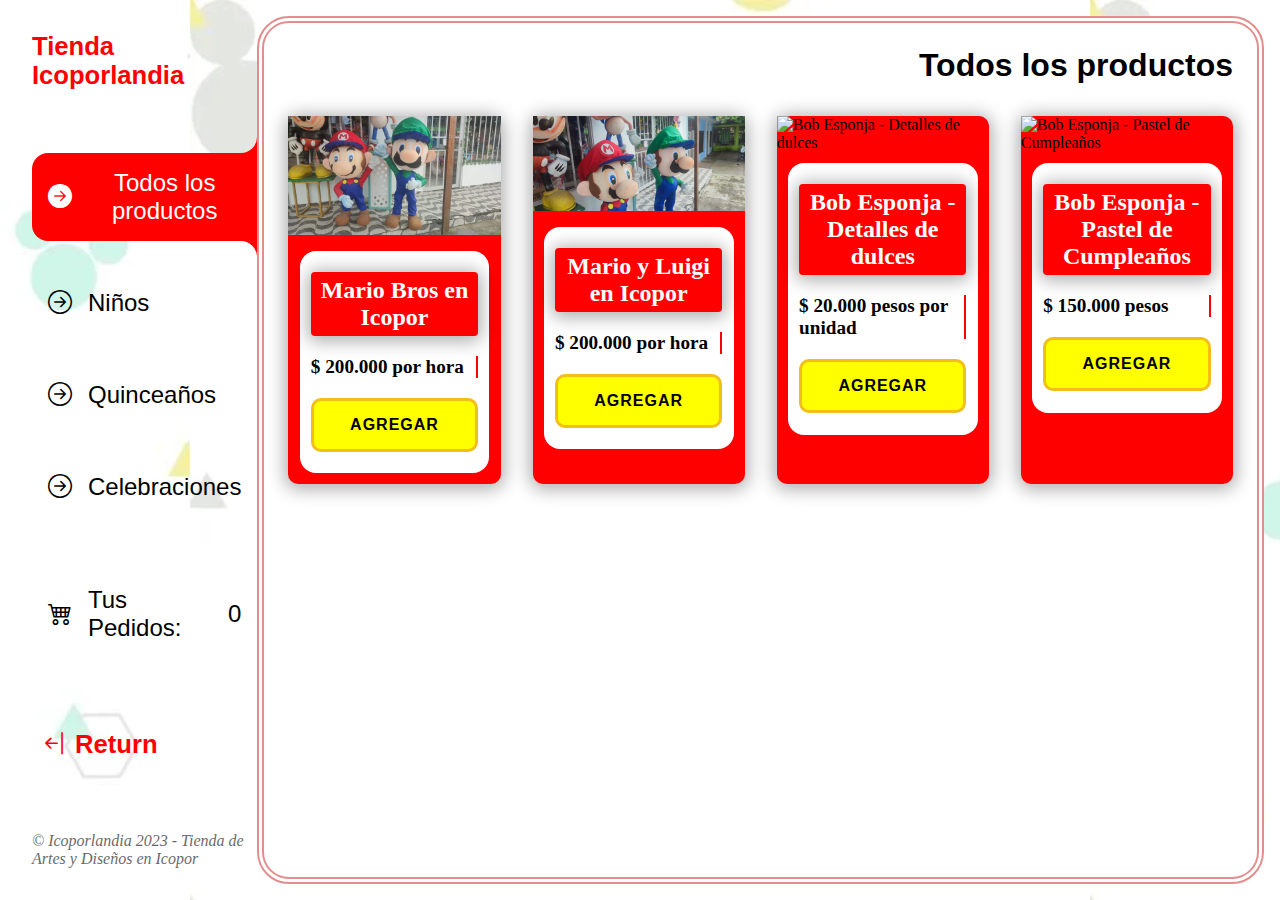
==== shop.html @ 3a155b78 "Init git and add project's files" ====
<!DOCTYPE html>
<html lang="en">
<head>
    <meta charset="UTF-8">
    <meta name="viewport" content="width=device-width, initial-scale=1.0">
    <title>Tienda de Icoporlandia</title>
    <link type="image/png" sizes="32x32" rel="icon" href="./assets/icons8-animation-32.png">
    <link rel="stylesheet" href="https://cdn.jsdelivr.net/npm/bootstrap-icons@1.10.5/font/bootstrap-icons.css">
    <link rel="stylesheet" href="./CSS/shop.css">
</head>
<body>


    <div class="wrapper">

        <aside>

            <header>
                
                <h2 class="logo">Tienda Icoporlandia</h2>
               
            </header>

            <nav>
                <ul class="menu">

                    <li>
                        <button class="btn-menu btn-category actived"> <i class="bi bi-arrow-right-circle-fill"></i> Todos los productos</button>
                    </li>

                    <li>
                        <button class="btn-menu btn-category"> <i class="bi bi-arrow-right-circle"></i> Niños</button>
                    </li> 

                    <!-- podemos que dentro de niños ya se dividan en las categorías correspondientes, por ejemplo Últimos diseños, Disney, Peliculas, Diseños Creativos
                    Tématicas -->

                    <li>
                        <button class="btn-menu btn-category"> <i class="bi bi-arrow-right-circle"></i> Quinceaños</button>
                    </li>

                    <li>
                        <button class="btn-menu btn-category"> <i class="bi bi-arrow-right-circle"></i> Celebraciones</button>
                    </li>

                    <li>
                        <a href="./mini-cart.html" class="btn-menu boton-minicart"> <i class="bi bi-cart4"></i> Tus Pedidos: <span class="count_number">0</span></a>
                    </li>
                </ul>
            </nav>
                
            <a href="./index.html"  class="return mb-2"><i class="bi bi-arrow-bar-left"></i> Return</a>
            

            <footer>

                <p class="text-footer"> &copy; Icoporlandia 2023 - Tienda de Artes y Diseños en Icopor </p>

            </footer>

        </aside>

        <main>

            <h2 class="title-begin">Todos los productos</h2>

            <!-- productos -->

                <div id="container-product" class="container-products">

                    <!-- This section will be fill with JavaScript -->

                </div>

            </div>
            
        </main>

    </div>

    <script src="./JS/mini-cart.js"></script>

    
</body>
</html>
---- CSS/shop.css ----
:root {
    /* color Mickey */
    --first-color: #f00;
    --color-white: #fff;
    --color-black: #000;

    /* font family */
    --family-conforta: 'Comfortaa', cursive;
    --family-halant: 'Halant', serif;
    --family-russo: 'Russo One', sans-serif;
    --family-montserrat: 'Montserrat', sans-serif;
    --family-roboto: 'Roboto', sans-serif;
}

* {
    margin: 0;
    padding: 0;
    box-sizing: border-box;
}

a {
    text-decoration: none;
}

ul li {
    list-style: none;
}

button {
    cursor: pointer;
}

.wrapper {
    display: grid;
    grid-template-columns: 1fr 4fr;
    background-image: url("../assets/images_design/background-mik.webp");
    background-position: center;
    background-size: contain;
}

aside {
    padding: 2rem;
    padding-right: 0;
    position: sticky;
    top: 0;
    height: 100vh;
    display: flex;
    flex-direction: column;
    justify-content: space-between;
}

.logo {
    font-weight: bolder;
    font-family: var(--family-russo);
    font-size: 1.6rem;
    color: var(--first-color);
}

.text-footer {
    font-family: var(--family-halant);
    font-size: medium;
    font-style: italic;
    opacity: 0.6;
}

main {
    background-color: var(--color-white);
    margin: 1rem;
    margin-left: 0;
    padding: 1.5rem;
    border-radius: 2rem;
    border: 7px double #e28e8e;
}

.title-begin {
    margin-bottom: 2rem;
    font-family: var(--family-russo);
    font-size: 2rem;
    text-align: end;
    font-weight: bolder;
}

.container-products {
    display: grid;
    grid-template-columns: repeat(4, 1fr);
    gap: 2rem;
}

.product {
    max-width: 300px;
    background-color: #f00;
    border-radius: 10px;
    box-shadow: 0 2px 18px 3px #0005;
}

.product-img {
    width: 100%;
    max-height: 300px;
    object-fit: cover;
}

.product-details {
    background-color: var(--color-white);
    margin: .7rem;
    padding: .7rem;
    border-radius: 1rem;
    display: flex;
    flex-direction: column;
}

.product-details > :is(h2, p, button) {
    margin: 10px 0;
}

.product-details  h2 {
    color: var(--color-white);
    border-radius: 4px;
    text-align: center;
    padding: 5px;
}

.product-details p {
    font-weight: bold;
    font-size: 1.2em;
    border-right: 2px solid #f00;
}

.product-details p::before {
    content: "$ ";
}

.product-details button {
    border: none;
    background-color: yellow;
    padding: 15px;
    border-radius: 10px;
    font-size: 1em;
    font-weight: bold;
    font-family: var(--family-montserrat);
    letter-spacing: 1px;
    border: 3px solid rgba(235, 156, 39, 0.644);
    text-transform: uppercase;
    transition: all 200ms ease;
}

.product-details button:hover {
    border: 3px solid #000;
    background-color: var(--color-white);
    color: #000;
}

.menu {
    display: flex;
    flex-direction: column;
    gap: 2rem;
}

.menu a {
    text-decoration: none;
}

.btn-menu.actived {
    background-color: red;
    color: #fff;
    width: 100%;
    border-top-left-radius: 1rem;
    border-bottom-left-radius: 1rem;
    position: relative;
}

.btn-menu {
    background: transparent;
    border: none;
    color: var(--color-black);
    font-size: 1.5rem;
    cursor: pointer;
    font-family: var(--family-montserrat);
    display: flex;
    align-items: center;
    gap: 1rem;
    padding: 1rem;
}

.boton-minicart {
    margin-top: 1.3rem;
}

/* btn-return home */

.return {
    font-weight: bolder;
    font-family: var(--family-russo);
    font-size: 1.6rem;
    color: var(--first-color);
    padding: 10px;
}

.btn-menu.actived::before {
    content: "";
    position: absolute;
    width: 1rem;
    height: 2rem;
    bottom: 100%;
    right: 0;
    border-bottom-right-radius: 1rem;
    box-shadow: 0 1rem 0 red;
}

.btn-menu.actived::after {
    content: "";
    position: absolute;
    width: 1rem;
    height: 2rem;
    top: 100%;
    right: 0;
    border-top-right-radius: 1rem;
    box-shadow: 0 -1rem 0 red;
}

/* CART */

.container-cart {
    display: flex;
    flex-direction: column;
    gap: 1.5rem;
}

.container-cart-empty {
    color: #c25454;
    font-family: var(--family-russo);
    font-size: 2rem;
    border-left: 10px solid var(--first-color);
    box-shadow: 0 0 20px 2px #0002;
    border-radius: 10px;
    padding-left: 10px;
    background: linear-gradient(rgba(255, 255, 255, 0.8), rgba(255, 255, 255, 0.2), rgba(255, 255, 255, 0.9)), url("../assets/images_design/mk-bg.jpg");
    background-position: top center;
    font-weight: bolder;
}

.products-cart {
    display: flex;
    flex-direction: column;
    gap: 1rem;
}

.cart-join-details {
    display: flex;
    justify-content: space-evenly;
    align-items: center;
    background-color: #fdd5d594;
    border-radius: 5px;
    color: #000;
    font-family: var(--family-montserrat);
    padding: 7px 0 0 0;
}

.cart-product-img {
    width: 20%;
    border-top-left-radius: 10px;
    border-top-right-radius: 10px;
}

.cart-join-details small {
    font-size: 0.65rem;
    text-align: center;
}

.cart-join-details p {
    text-align: center;
}

.delete-product {
    border: 0;
    color: var(--first-color);
    font-size: 2.1em;
    cursor: pointer;
}

.minicart-actions {
    display: flex;
    justify-content: space-between;
}

.minicart-actions-delete, .minicart-actions-total {
    border: 0;
    background-color:#ffd2d2;
    text-transform: uppercase;
    padding: 1rem;
    border-radius: 10px;
    color: var(--color-black);
    font-weight: bolder;
}

.minicart-actions-right, .minicart-actions-total {
    display: flex;
}

.minicart-actions-total {
    border-top-right-radius: 0;
    border-bottom-right-radius: 0;
    gap: 1rem;
}


.minicart-actions-buy {
    border: 0;
    background-color:#c25454;
    text-transform: uppercase;
    padding: 1rem;
    border-radius: 10px;
    color: var(--color-white);
    font-weight: bolder;
    border-top-left-radius: 0;
    border-bottom-left-radius: 0;
}

.thanks {
    font-family: var(--family-halant);
    text-align: end;
    font-size: 1.5rem;
    margin-top: 10px;
    opacity: 0.5;
}

.disabled {
    display: none;
}
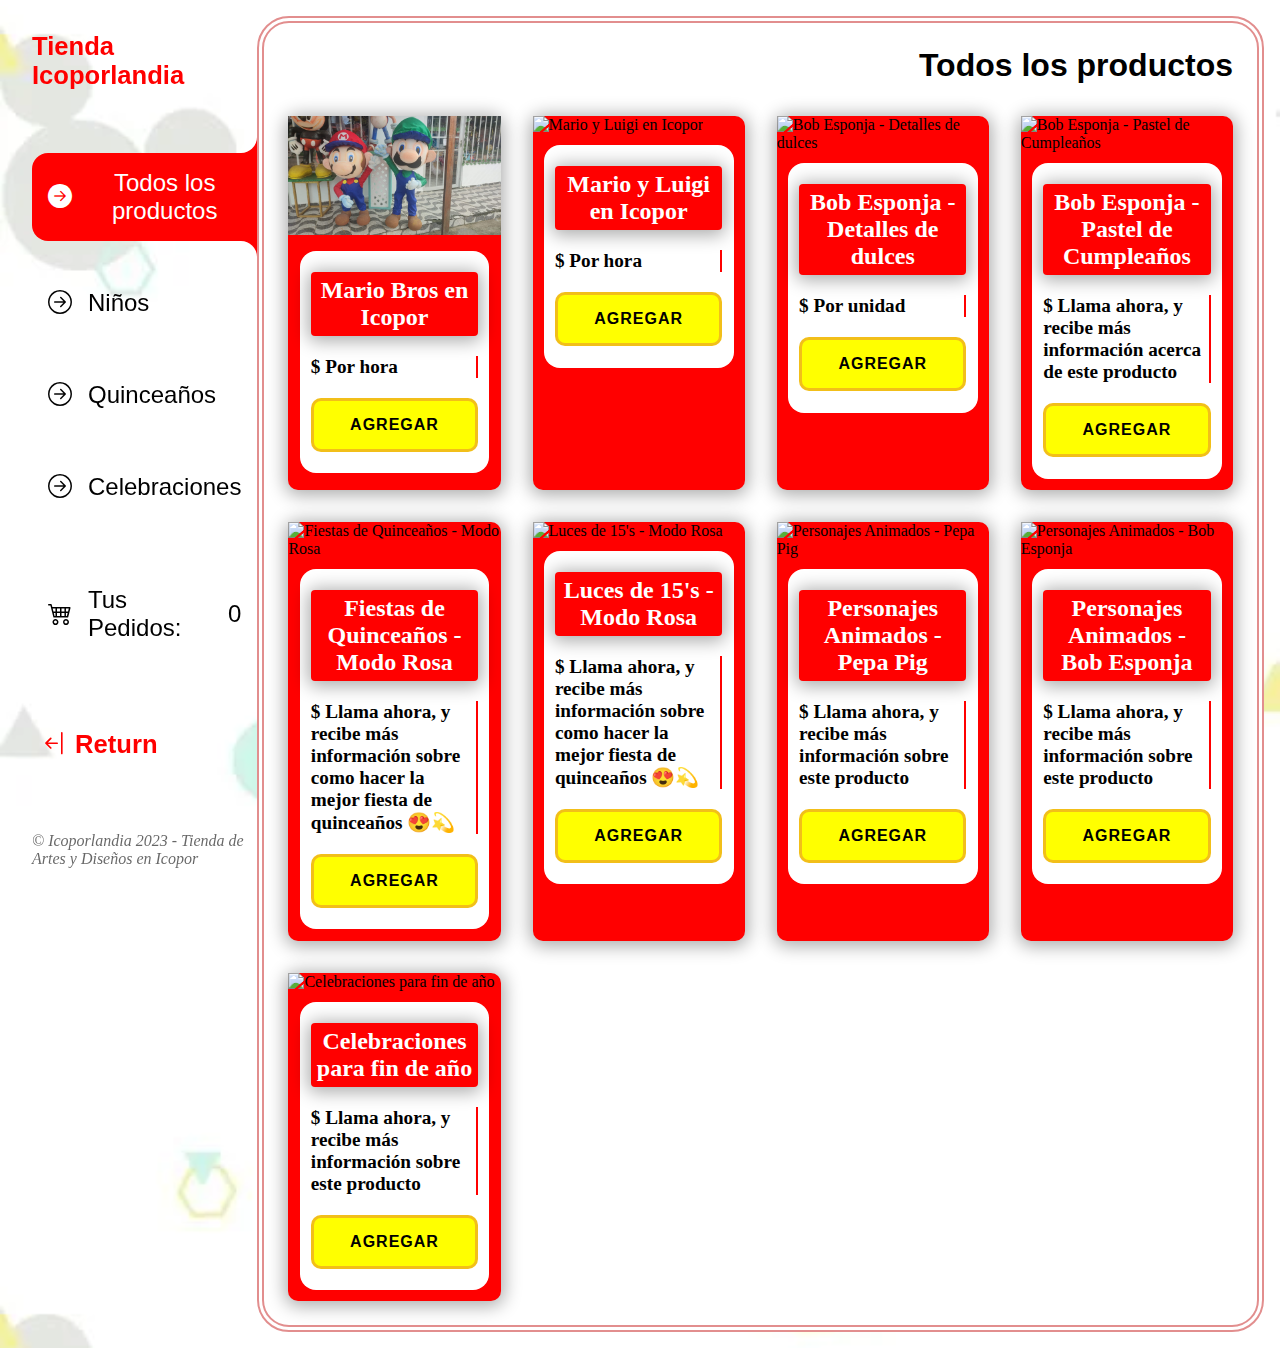
==== commit 5a2e803b: "funcionalidad para mostrar las secciones of store" ====
--- a/shop.html
+++ b/shop.html
@@ -25,22 +25,22 @@
                 <ul class="menu">
 
                     <li>
-                        <button class="btn-menu btn-category actived"> <i class="bi bi-arrow-right-circle-fill"></i> Todos los productos</button>
+                        <button class="btn-menu btn-category actived" id="todos"> <i class="bi bi-arrow-right-circle-fill"></i> Todos los productos</button>
                     </li>
 
                     <li>
-                        <button class="btn-menu btn-category"> <i class="bi bi-arrow-right-circle"></i> Niños</button>
+                        <button class="btn-menu btn-category" id="kids"> <i class="bi bi-arrow-right-circle"></i> Niños</button>
                     </li> 
 
                     <!-- podemos que dentro de niños ya se dividan en las categorías correspondientes, por ejemplo Últimos diseños, Disney, Peliculas, Diseños Creativos
                     Tématicas -->
 
                     <li>
-                        <button class="btn-menu btn-category"> <i class="bi bi-arrow-right-circle"></i> Quinceaños</button>
+                        <button class="btn-menu btn-category" id="quince"> <i class="bi bi-arrow-right-circle"></i> Quinceaños</button>
                     </li>
 
                     <li>
-                        <button class="btn-menu btn-category"> <i class="bi bi-arrow-right-circle"></i> Celebraciones</button>
+                        <button class="btn-menu btn-category" id="celebraciones"> <i class="bi bi-arrow-right-circle"></i> Celebraciones</button>
                     </li>
 
                     <li>
@@ -62,7 +62,7 @@
 
         <main>
 
-            <h2 class="title-begin">Todos los productos</h2>
+            <h2 class="title-begin" id="title-begin">Todos los productos</h2>
 
             <!-- productos -->
 
--- a/CSS/shop.css
+++ b/CSS/shop.css
@@ -162,7 +162,6 @@
 .btn-menu.actived {
     background-color: red;
     color: #fff;
-    width: 100%;
     border-top-left-radius: 1rem;
     border-bottom-left-radius: 1rem;
     position: relative;
@@ -179,6 +178,7 @@
     align-items: center;
     gap: 1rem;
     padding: 1rem;
+    width: 100%;
 }
 
 .boton-minicart {
